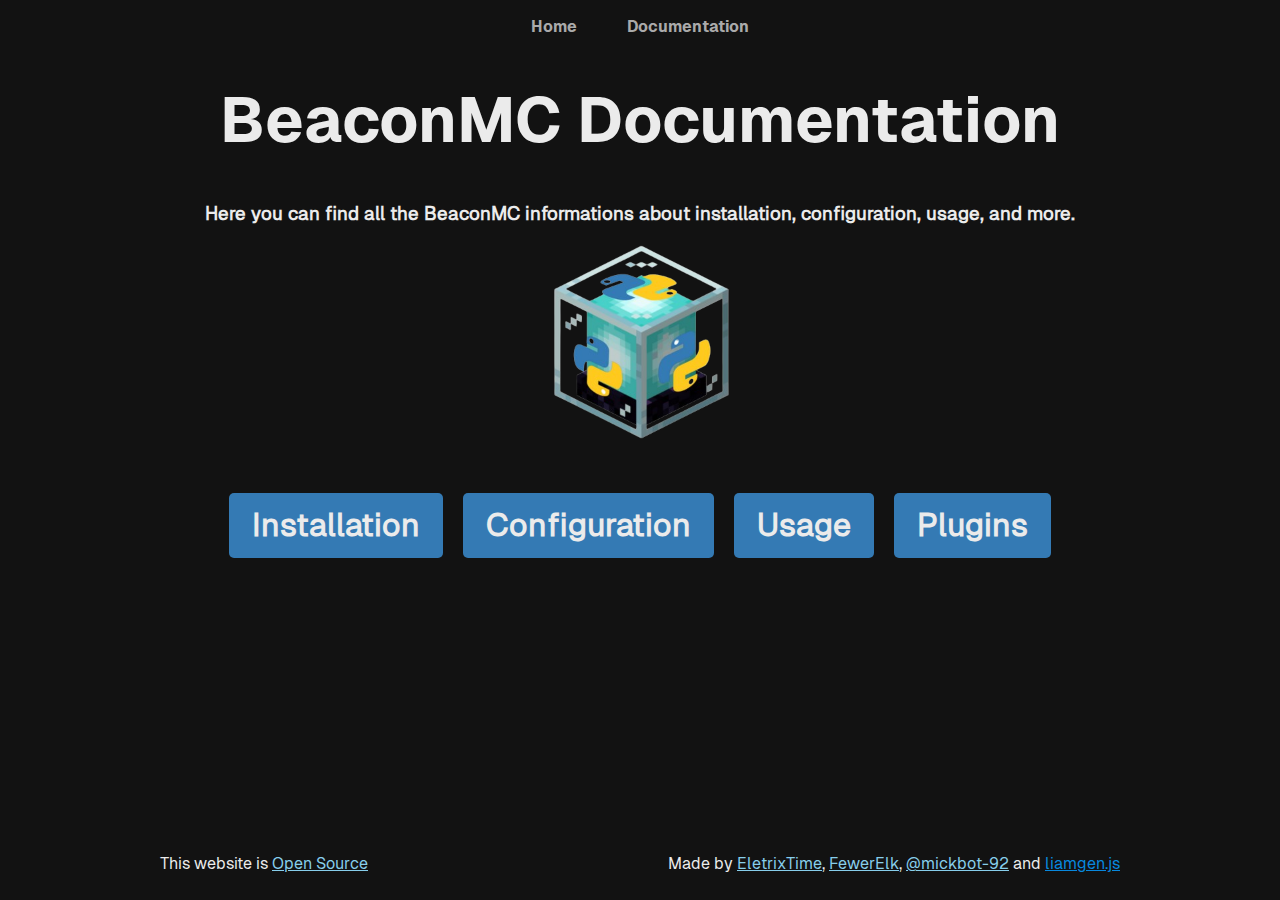
==== documentation/index.html @ cee8d251 "Nouveau design du site - By liamgen.js" ====
<!DOCTYPE html>
<html lang="en">
<head>
    <meta charset="UTF-8">
    <meta name="viewport" content="width=device-width, initial-scale=1.0">
    <title>BeaconMC Docs</title>

    <link rel="shortcut icon" href="../assets/logo.png" type="image/x-icon">

    <link rel="stylesheet" href="../assets/css/style.css">
    <link rel="stylesheet" href="https://cdnjs.cloudflare.com/ajax/libs/font-awesome/6.6.0/css/all.min.css" crossorigin="anonymous" referrerpolicy="no-referrer" />
</head>
<body>
    <header>

        <ul>
            <li>
                <a href="/">Home</a>
            </li>
            <li>
                <a href="/documentation">Documentation</a>
            </li>
        </ul>
        <h1>BeaconMC Documentation</h1>

        <h3>
            Here you can find all the BeaconMC informations about installation, configuration, usage, and more.
        </h3>
    </header>
    <main>
        

        <img src="../assets/logo.png" width="200px" alt="">

        <div class="buttons">
            <a class="button-1 button" href="/documentation/installation">Installation</a>
            <a class="button-1 button" href="/documentation/configuration">Configuration</a>
            <a class="button-1 button" href="/documentation/usage">Usage</a>
            <a class="button-1 button" href="/documentation/plugins">Plugins</a>
        </div>
        
    </main>
    <footer>
        <p>
            This website is <a href="https://github.com/FewerTeam/BeaconMC/tree/website" target="_blank">Open Source</a>
        </p>
        <p>
            Made by <a href="https://github.com/EletrixtimeYT" target="_blank">EletrixTime</a>, <a href="https://github.com/FewerElk" target="_blank">FewerElk</a>, <a href="https://github.com/mickbot-92" target="_blank">@mickbot-92</a> and <a href="https:/liamgenjs.vercel.app" target="_blank" style="color: #0888de">liamgen.js</a>
        </p>
    </footer>
</body>
</html>
---- assets/css/style.css ----
:root{
    --background-color: #121212;
    --text-color: #ebebeb;
    --accent-color: #a8eb12;

    --py-color-1: #347ab4;
    --py-color-2: #ffca1d;
}

@font-face {
    font-family: "Geist";
    src:
      url("../fonts/Geist-Regular.otf")
}

@font-face {
    font-family: "GeistBold";
    src:
      url("../fonts/Geist-Bold.otf")
}

* {
    box-sizing: border-box
}

html,body{
    width: 100%;
    height: 100%;
    margin: 0
}

body{
    font-family: Geist;
    background-color: var(--background-color);
    color: var(--text-color);

    display: flex;
    align-items: center;
    flex-direction: column;
}

header{
    text-align: center;
    max-width: 70%;
}

header h1{
    font-family: GeistBold;
    font-size: 4rem;
}

header ul{
    list-style: none;
    padding: 0;
    display: flex;
    justify-content: center;
    align-items: center;
    gap: 50px;
}

header ul li a{
    color: #aaaaaa;
    transition: all 0.5s;
    font-family: GeistBold;
    text-decoration: none;
}

header ul li a:hover{
    color: var(--text-color)
}

main{
    flex: 1;
    display: flex;
    align-items: center;
    flex-direction: column;
    gap: 50px;
}

main .about{
    width: 80%;
    display: flex;
    align-items: center;
    justify-content: space-around;
}

main .about div{
    max-width: 50%;
}

main, footer{
    width: 100%;
}

footer{
    display: flex;
    justify-content: center;
    align-items: center;
    padding: 10px;
    justify-content: space-around;
}

a{
    color: skyblue;
}

pre{
    background-color: #333;
    color: white;
    padding: 10px;
    border-radius: 8px;
}

.button{
    font-size: 2rem;
    border: none;
    border-radius: 5px;
    color: var(--text-color);
    cursor: pointer;
    display: flex;
    align-items: center;
    font-weight: bold;
    padding: 10px 20px;
    transition: all 0.3s ease;
    border: 3px solid transparent;
    text-decoration: none;
}

.button-1 {
    background-color: var(--py-color-1);
}
  
.button-1:hover {
    background-color: rgba(52, 122, 180, 0.7);
}

.button-2 {
    color: #333;
    background-color: var(--py-color-2);
}
  
.button-2:hover {
    background-color: rgba(255, 202, 29, 0.7);
}

.button-3 {
    border: 3px solid var(--text-color);
    border-radius: 8px;
    background: transparent;
}
  
.button-3:hover {
    background-color: #262626;
}

.buttons{
    display: flex;
    align-items: center;
    gap: 20px;
}

.buttons-column{
    display: flex;
    gap: 20px;
    flex-direction: column;
}

.buttons-column .button{
    justify-content: center !important;
}

.accent{
    background: var(--py-color-1);
    padding: 5px;
    border-radius: 6px;
}

.social {
    max-width: 320px;
    display: flex;
    padding: 0.5rem 1.4rem;
    font-size: 0.875rem;
    line-height: 1.25rem;
    font-weight: 700;
    text-align: center;
    text-transform: uppercase;
    vertical-align: middle;
    align-items: center;
    border-radius: 0.5rem;
    border: 1px solid rgba(86, 98, 246, 0.25);
    gap: 0.75rem;
    color: #ffffff;
    background-color: #5662f6;
    cursor: pointer;
    transition: all 0.6s ease;
    text-decoration: none;
  }
  
  .social svg {
    height: 24px;
    width: 24px;
    fill: #fff;
    margin-right: 0.5rem;
  }
  
  .social:hover {
    transform: scale(1.02);
    background-color: rgb(119, 133, 204);
    box-shadow: 0 2px 4px rgba(119, 133, 204, 0.1);
  }
  
  .social:focus {
    outline: none;
    box-shadow: 0 0 0 3px rgba(0, 0, 0, 0.3);
  }
  
  .social:active {
    transform: scale(0.98);
    opacity: 0.8;
  }
  
  @media (max-width: 480px) {
    .social {
      max-width: 100%;
    }
  }
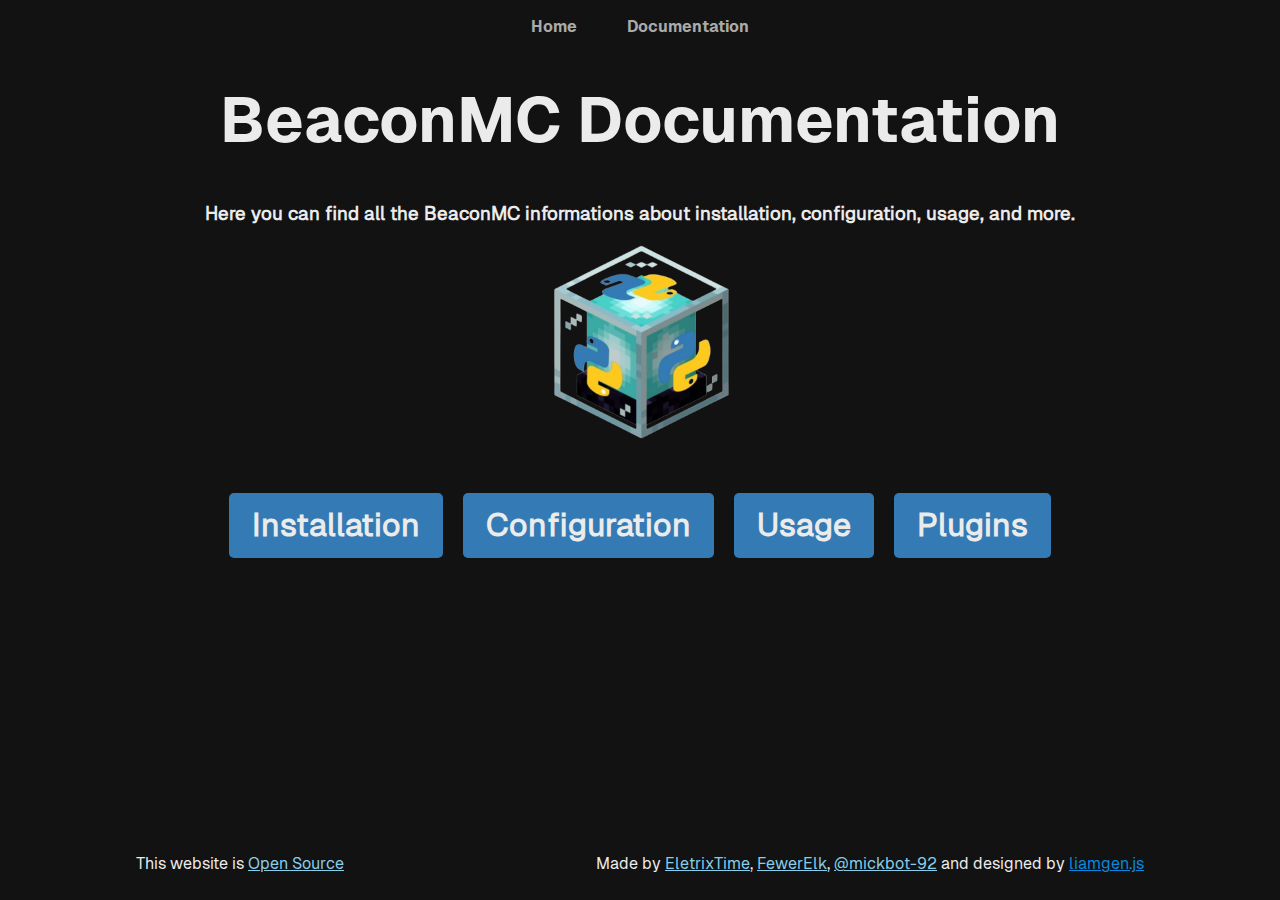
==== commit fc8c9cfd: "Merge pull request #9 from liam-gen/website" ====
--- a/documentation/index.html
+++ b/documentation/index.html
@@ -9,16 +9,35 @@
 
     <link rel="stylesheet" href="../assets/css/style.css">
     <link rel="stylesheet" href="https://cdnjs.cloudflare.com/ajax/libs/font-awesome/6.6.0/css/all.min.css" crossorigin="anonymous" referrerpolicy="no-referrer" />
-</head>
+
+    <!-- LGJS SEO -->
+    <meta name="title" content="BeaconMC - Documentation">
+    <meta name="description" content="The lightweight Python Minecraft server software !">
+    <meta name="robots" content="index, follow">
+    <meta http-equiv="Content-Type" content="text/html; charset=utf-8">
+    <meta name="language" content="English">
+    <meta name="generator" content="liamgen.js">
+    <meta name="keywords" content="BeaconMC, Minecraft, Minecraft server, Python, Python Minecraft server, lightweight server, open source, plugins, plugin system, plugin creation, mods, Minecraft mods, GitHub, BeaconMC GitHub, server plugins, modding, developer tools, game development, server management, Discord, Minecraft customization, open-source project, server customization, game server, coding, programming, server mods, automation, lightweight, Python plugins, Python mods, Python game development, Python tools, Minecraft API, server plugins Python, event-driven, mods Python, spigot python, serveur minecraft python, minecraft python, spigot python minecraft, plugins python, spigot plugins">
+    <meta name="theme-color" content="##347ab4" />
+
+    <!-- OG LGJS SEO -->
+
+    <meta property="og:title" content="BeaconMC - Documentation" />
+    <meta property="og:description" content="The lightweight Python Minecraft server software !" />
+    <meta property="og:image" content="https://fewerteam.github.io/BeaconMC/assets/logo.png" />
+    <meta property="og:site_name" content="BeaconMC" />
+    <meta property="og:locale" content="en_US" />
+    <meta property="og:url" content="https://fewerteam.github.io/BeaconMC" />
+    </head>
 <body>
     <header>
 
         <ul>
             <li>
-                <a href="/">Home</a>
+                <a href="https://fewerteam.github.io/BeaconMC/">Home</a>
             </li>
             <li>
-                <a href="/documentation">Documentation</a>
+                <a href="https://fewerteam.github.io/BeaconMC/documentation">Documentation</a>
             </li>
         </ul>
         <h1>BeaconMC Documentation</h1>
@@ -33,10 +52,10 @@
         <img src="../assets/logo.png" width="200px" alt="">
 
         <div class="buttons">
-            <a class="button-1 button" href="/documentation/installation">Installation</a>
-            <a class="button-1 button" href="/documentation/configuration">Configuration</a>
-            <a class="button-1 button" href="/documentation/usage">Usage</a>
-            <a class="button-1 button" href="/documentation/plugins">Plugins</a>
+            <a class="button-1 button" href="https://fewerteam.github.io/BeaconMC/documentation/installation">Installation</a>
+            <a class="button-1 button" href="https://fewerteam.github.io/BeaconMC/documentation/configuration">Configuration</a>
+            <a class="button-1 button" href="https://fewerteam.github.io/BeaconMC/creation">Usage</a>
+            <a class="button-1 button" href="https://fewerteam.github.io/BeaconMC/creation">Plugins</a>
         </div>
         
     </main>
@@ -45,7 +64,7 @@
             This website is <a href="https://github.com/FewerTeam/BeaconMC/tree/website" target="_blank">Open Source</a>
         </p>
         <p>
-            Made by <a href="https://github.com/EletrixtimeYT" target="_blank">EletrixTime</a>, <a href="https://github.com/FewerElk" target="_blank">FewerElk</a>, <a href="https://github.com/mickbot-92" target="_blank">@mickbot-92</a> and <a href="https:/liamgenjs.vercel.app" target="_blank" style="color: #0888de">liamgen.js</a>
+            Made by <a href="https://github.com/EletrixtimeYT" target="_blank">EletrixTime</a>, <a href="https://github.com/FewerElk" target="_blank">FewerElk</a>, <a href="https://github.com/mickbot-92" target="_blank">@mickbot-92</a> and designed by <a href="https://liamgenjs.vercel.app" target="_blank" style="color: #0888de">liamgen.js</a>
         </p>
     </footer>
 </body>
--- a/assets/css/style.css
+++ b/assets/css/style.css
@@ -1,4 +1,4 @@
-:root{
+:root {
     --background-color: #121212;
     --text-color: #ebebeb;
     --accent-color: #a8eb12;
@@ -10,26 +10,27 @@
 @font-face {
     font-family: "Geist";
     src:
-      url("../fonts/Geist-Regular.otf")
+        url("../fonts/Geist-Regular.otf")
 }
 
 @font-face {
     font-family: "GeistBold";
     src:
-      url("../fonts/Geist-Bold.otf")
+        url("../fonts/Geist-Bold.otf")
 }
 
 * {
     box-sizing: border-box
 }
 
-html,body{
+html,
+body {
     width: 100%;
     height: 100%;
     margin: 0
 }
 
-body{
+body {
     font-family: Geist;
     background-color: var(--background-color);
     color: var(--text-color);
@@ -39,17 +40,17 @@
     flex-direction: column;
 }
 
-header{
+header {
     text-align: center;
     max-width: 70%;
 }
 
-header h1{
+header h1 {
     font-family: GeistBold;
     font-size: 4rem;
 }
 
-header ul{
+header ul {
     list-style: none;
     padding: 0;
     display: flex;
@@ -58,18 +59,18 @@
     gap: 50px;
 }
 
-header ul li a{
+header ul li a {
     color: #aaaaaa;
     transition: all 0.5s;
     font-family: GeistBold;
     text-decoration: none;
 }
 
-header ul li a:hover{
+header ul li a:hover {
     color: var(--text-color)
 }
 
-main{
+main {
     flex: 1;
     display: flex;
     align-items: center;
@@ -77,22 +78,23 @@
     gap: 50px;
 }
 
-main .about{
+main .about {
     width: 80%;
     display: flex;
     align-items: center;
     justify-content: space-around;
 }
 
-main .about div{
+main .about div {
     max-width: 50%;
 }
 
-main, footer{
+main,
+footer {
     width: 100%;
 }
 
-footer{
+footer {
     display: flex;
     justify-content: center;
     align-items: center;
@@ -100,18 +102,18 @@
     justify-content: space-around;
 }
 
-a{
+a {
     color: skyblue;
 }
 
-pre{
+pre {
     background-color: #333;
     color: white;
     padding: 10px;
     border-radius: 8px;
 }
 
-.button{
+.button {
     font-size: 2rem;
     border: none;
     border-radius: 5px;
@@ -129,7 +131,7 @@
 .button-1 {
     background-color: var(--py-color-1);
 }
-  
+
 .button-1:hover {
     background-color: rgba(52, 122, 180, 0.7);
 }
@@ -138,7 +140,7 @@
     color: #333;
     background-color: var(--py-color-2);
 }
-  
+
 .button-2:hover {
     background-color: rgba(255, 202, 29, 0.7);
 }
@@ -148,35 +150,36 @@
     border-radius: 8px;
     background: transparent;
 }
-  
+
 .button-3:hover {
     background-color: #262626;
 }
 
-.buttons{
+.buttons {
     display: flex;
     align-items: center;
     gap: 20px;
-}
-
-.buttons-column{
+    flex-wrap: wrap;
+}
+
+.buttons-column {
     display: flex;
     gap: 20px;
     flex-direction: column;
 }
 
-.buttons-column .button{
+.buttons-column .button {
     justify-content: center !important;
 }
 
-.accent{
+.accent {
     background: var(--py-color-1);
     padding: 5px;
     border-radius: 6px;
 }
 
 .social {
-    max-width: 320px;
+    width: fit-content;
     display: flex;
     padding: 0.5rem 1.4rem;
     font-size: 0.875rem;
@@ -194,34 +197,83 @@
     cursor: pointer;
     transition: all 0.6s ease;
     text-decoration: none;
-  }
-  
-  .social svg {
+}
+
+.social svg {
     height: 24px;
     width: 24px;
     fill: #fff;
     margin-right: 0.5rem;
-  }
-  
-  .social:hover {
+}
+
+.social:hover {
     transform: scale(1.02);
     background-color: rgb(119, 133, 204);
     box-shadow: 0 2px 4px rgba(119, 133, 204, 0.1);
-  }
-  
-  .social:focus {
+}
+
+.social:focus {
     outline: none;
     box-shadow: 0 0 0 3px rgba(0, 0, 0, 0.3);
-  }
-  
-  .social:active {
+}
+
+.social:active {
     transform: scale(0.98);
     opacity: 0.8;
-  }
-  
-  @media (max-width: 480px) {
+}
+
+@media (max-width: 480px) {
     .social {
-      max-width: 100%;
-    }
-  }
-  +        max-width: 100%;
+    }
+}
+
+
+.docs {
+    max-width: 60%;
+}
+
+
+@media only screen and (max-width: 768px) {
+    header {
+        max-width: 95%;
+    }
+
+    header h1 {
+        font-size: 2.5rem;
+    }
+
+    .buttons {
+        flex-direction: column;
+        justify-content: center;
+        width: 100%;
+    }
+
+    .buttons .button {
+        width: 95%;
+    }
+
+    .about {
+        flex-direction: column-reverse;
+        width: 95%;
+    }
+
+    main .about div {
+        max-width: 100%;
+        width: 100%;
+    }
+
+    .docs {
+        max-width: 80%;
+    }
+
+    .social {
+        width: 100%;
+        justify-content: center;
+    }
+
+    footer {
+        flex-direction: column;
+        text-align: center;
+    }
+}